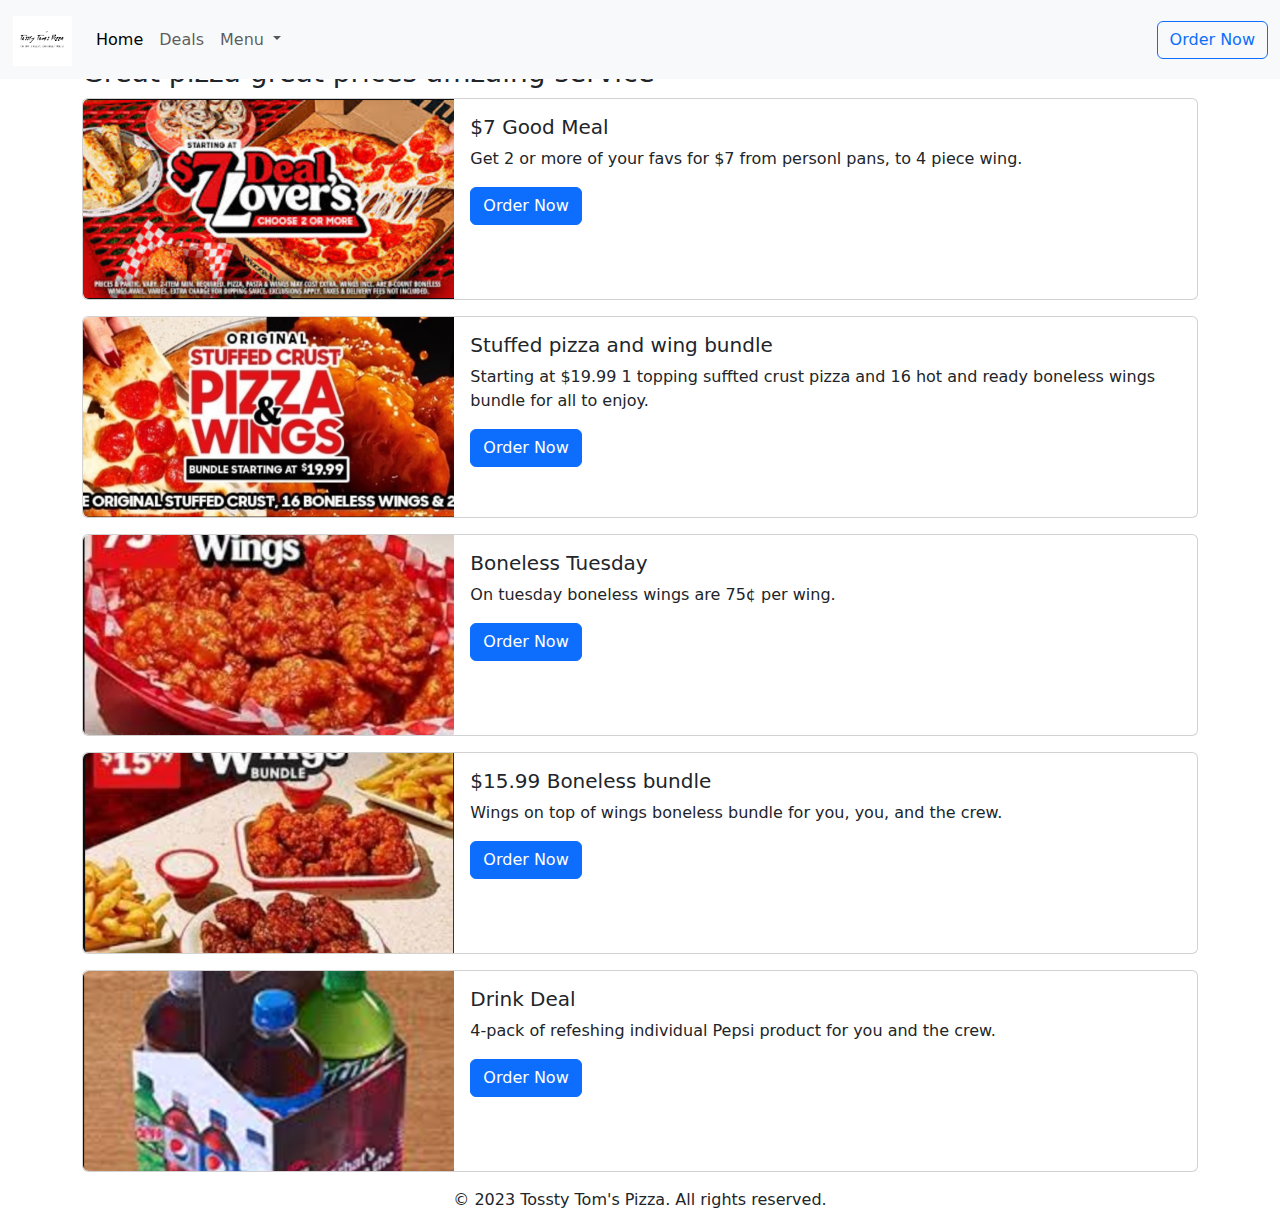
==== Deals.html @ 9b94f7d3 "update" ====
<!DOCTYPE html>
<html lang="en">
    <head>
        <meta charset="UTF-8">
        <meta name="viewport" content="width=device-width, initial-scale=1.0">
        <link href="https://fonts.googleapis.com/css2?family=Knewave&display=swap" rel="stylesheet">
            <link rel="stylesheet" href="https://cdnjs.cloudflare.com/ajax/libs/font-awesome/4.7.0/css/font-awesome.min.css">
            <link href="https://cdn.jsdelivr.net/npm/bootstrap@5.3.3/dist/css/bootstrap.min.css" rel="stylesheet" integrity="sha384-QWTKZyjpPEjISv5WaRU9OFeRpok6YctnYmDr5pNlyT2bRjXh0JMhjY6hW+ALEwIH" crossorigin="anonymous">
            <link rel="stylesheet" href="./Styles/styles.css">
        <title>Deal's Page</title>
    </head>
    <body>
      <header>
        <nav class="navbar navbar-expand-md fixed-top bg-body-tertiary"><!-- Nav Bar-->
            <div class="container-fluid">
                <a class="navbar-brand" href="./index.html">
                    <img src="./Images/logo.png" alt="Logo" style="width:60px; height:50px;" class="d-inline-block align-text-top">
                </a>  
                <button class="navbar-toggler" type="button" data-bs-toggle="collapse" data-bs-target="#navbarNavDropdown" aria-controls="navbarNavDropdown" aria-expanded="false" aria-label="Toggle navigation">
                    <span class="navbar-toggler-icon"></span>
                </button>
                <div class="collapse navbar-collapse" id="navbarNavDropdown">
                    <ul class="navbar-nav">
                        <li class="nav-item">
                            <a class="nav-link active" aria-current="page" href="./index.html">Home</a>
                        </li>
                        <li class="nav-item">
                            <a class="nav-link" href="./Deals.html">Deals</a>
                        </li>
                        <li class="nav-item dropdown">
                            <a class="nav-link dropdown-toggle" href="#" role="button" data-bs-toggle="dropdown" aria-expanded="false">
                                Menu
                            </a>
                            <ul class="dropdown-menu">
                                <li><a class="dropdown-item" href="./pizza.html">Pizza</a></li>
                                <li><a class="dropdown-item" href="./wings.html">Wings</a></li>
                                <li><a class="dropdown-item" href="#">Drinks</a></li>
                            </ul>
                        </li>
                    </ul>
                </div>
                <!-- Offcanvas Button Form-->
                <button class="btn btn-outline-primary" type="button" data-bs-toggle="offcanvas" data-bs-target="#offcanvasNavbar" aria-controls="offcanvasNavbar">
                    Order Now
                </button>
            </div>
        </nav>
        <!-- Offcanvas Section Form -->
        <div class="offcanvas offcanvas-end" tabindex="-1" id="offcanvasNavbar" aria-labelledby="offcanvasNavbarLabel">
            <div class="offcanvas-header">
                <h5 class="offcanvas-title" id="offcanvasNavbarLabel">Order Now</h5>
                <button type="button" class="btn-close" data-bs-dismiss="offcanvas" aria-label="Close"></button>
            </div>
            <div class="offcanvas-body">
                <form action="#" method="post">
                    <label for="name">Name:</label>
                    <input type="text" id="name" name="name" class="form-control mb-2" required>
                    <label for="email">Email:</label>
                    <input type="email" id="email" name="email" class="form-control mb-2" required>
                    <label for="address">Address:</label>
                    <input type="text" id="address" name="address" class="form-control mb-2" required>
                    <label for="phone">Phone:</label>
                    <input type="tel" id="phone" name="phone" class="form-control mb-2" required>
                    <input type="submit" value="Place Order" class="btn btn-primary mt-2">
                </form>
            </div>
        </div>
      </header>
          <main>
            <div class="container starter-padding">
              <h1 class="knewave-regular">Deal's</h1>
              <h3>Great pizza great prices amzaing service</h3>
            </div>
            <section class="container">
              <div class="row"> <!-- Pizza Cards -->
                <div class="col-12 col-md-12 col-lg-12">
                  <div class="card mb-3 card-inter">
                    <div class="row g-0 flex-column flex-md-row">
                      <div class="col-12 col-md-4">
                        <img src="./Images/seven-deal-page.png" style=" height: 200px; object-fit: cover;" class="img-fluid w-100 rounded-start" alt="...">
                      </div>
                      <div class="col-12 col-md-8">
                        <div class="card-body text-center text-md-start">
                          <h5 class="card-title">$7 Good Meal</h5>
                          <p class="card-text">Get 2 or more of your favs for $7 from personl pans, to 4 piece wing.</p>
                          <a href="#" class="btn btn-primary">Order Now</a>
                        </div>
                      </div>
                    </div>
                  </div>
                </div>
              </div>
            </section>
            <section class="container">
              <div class="row"> <!-- Pizza Cards -->
                <div class="col-12 col-md-12 col-lg-12">
                  <div class="card mb-3 card-inter">
                    <div class="row g-0 flex-column flex-md-row">
                      <div class="col-12 col-md-4">
                        <img src="./Images/featured-item0.png" style=" height: 200px; object-fit: cover;" class="img-fluid w-100 rounded-start" alt="...">
                      </div>
                      <div class="col-12 col-md-8">
                        <div class="card-body text-center text-md-start">
                          <h5 class="card-title">Stuffed pizza and wing bundle</h5>
                          <p class="card-text">Starting at $19.99 1 topping suffted crust pizza and  16 hot and ready boneless wings bundle for all to enjoy.</p>
                          <a href="#" class="btn btn-primary">Order Now</a>
                        </div>
                      </div>
                    </div>
                  </div>
                </div>
              </div>
            </section>
            <section class="container">
              <div class="row"> <!-- Pizza Cards -->
                <div class="col-12 col-md-12 col-lg-12">
                  <div class="card mb-3 card-inter">
                    <div class="row g-0 flex-column flex-md-row">
                      <div class="col-12 col-md-4">
                        <img src="./Images/wings-deal-page.png" style=" height: 200px; object-fit: cover;" class="img-fluid w-100 rounded-start" alt="Supreme Pizza">
                      </div>
                      <div class="col-12 col-md-8">
                        <div class="card-body text-center text-md-start">
                          <h5 class="card-title">Boneless Tuesday</h5>
                          <p class="card-text">On tuesday boneless wings are 75&cent; per wing. </p>
                          <a href="#" class="btn btn-primary">Order Now</a>
                        </div>
                      </div>
                    </div>
                  </div>
                </div>
              </div>
            </section>
            <section class="container">
              <div class="row"> <!-- Pizza Cards -->
                <div class="col-12 col-md-12 col-lg-12">        
                  <div class="card mb-3 card-inter">
                    <div class="row g-0 flex-column flex-md-row">
                      <div class="col-12 col-md-4">
                        <img src="./Images/wingBundle-deal-page.png" style=" height: 200px; object-fit: cover;" class="img-fluid w-100 rounded-start" alt="Veggie Pizza">
                      </div>
                      <div class="col-12 col-md-8">
                        <div class="card-body text-center text-md-start">
                          <h5 class="card-title">$15.99 Boneless bundle</h5>
                          <p class="card-text">Wings on top of wings boneless bundle for you, you, and the crew.</p>
                          <a href="#" class="btn btn-primary">Order Now</a>
                        </div>
                      </div>
                    </div>
                  </div>
                </div>
              </div>
            </section>
            <section class="container">
              <div class="row"> <!-- Pizza Cards -->
                <div class="col-12 col-md-12 col-lg-12">
                  <div class="card mb-3 card-inter">
                    <div class="row g-0 flex-column flex-md-row">
                      <div class="col-12 col-md-4">
                        <img src="./Images/soda-deal-page.png" style=" height: 200px; object-fit: cover;" class="img-fluid w-100 rounded-start" alt="MeatLover Pizza">
                      </div>
                      <div class="col-12 col-md-8">
                        <div class="card-body text-center text-md-start">
                          <h5 class="card-title">Drink Deal</h5>
                          <p class="card-text">4-pack of refeshing individual Pepsi product for you and the crew. </p>
                          <a href="#" class="btn btn-primary">Order Now</a>
                        </div>
                      </div>
                    </div>
                  </div>
                </div>
              </div>
            </section>        
          </main>
          <footer>
            <p class="text-center">© 2023 Tossty Tom's Pizza. All rights reserved.</p>
          </footer>
        <script src="https://cdn.jsdelivr.net/npm/bootstrap@5.3.3/dist/js/bootstrap.bundle.min.js" integrity="sha384-YvpcrYf0tY3lHB60NNkmXc5s9fDVZLESaAA55NDzOxhy9GkcIdslK1eN7N6jIeHz" crossorigin="anonymous"></script>
    </body>
</html>
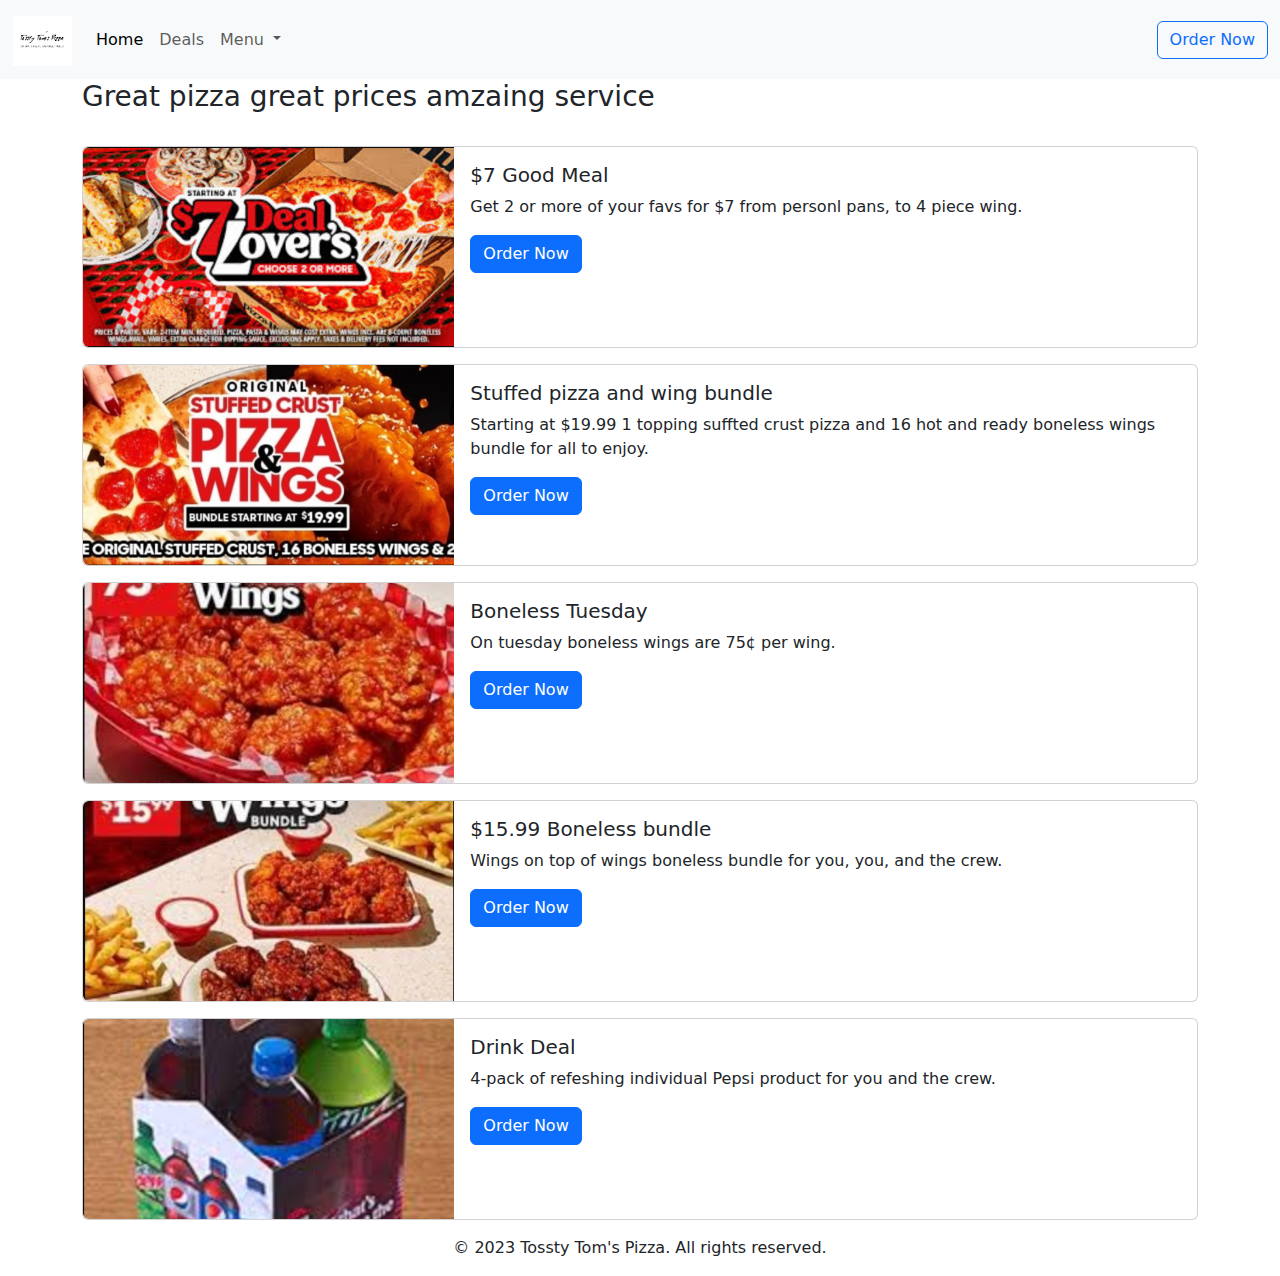
==== commit fe5c41fc: "update" ====
--- a/Deals.html
+++ b/Deals.html
@@ -67,9 +67,11 @@
         </div>
       </header>
           <main>
-            <div class="container starter-padding">
-              <h1 class="knewave-regular">Deal's</h1>
-              <h3>Great pizza great prices amzaing service</h3>
+            <div class="container">
+              <div class="row my-4 starter-padding-deals">
+                <h1 class="knewave-regular">Deal's</h1>
+                <h3>Great pizza great prices amzaing service</h3>
+              </div>
             </div>
             <section class="container">
               <div class="row"> <!-- Pizza Cards -->
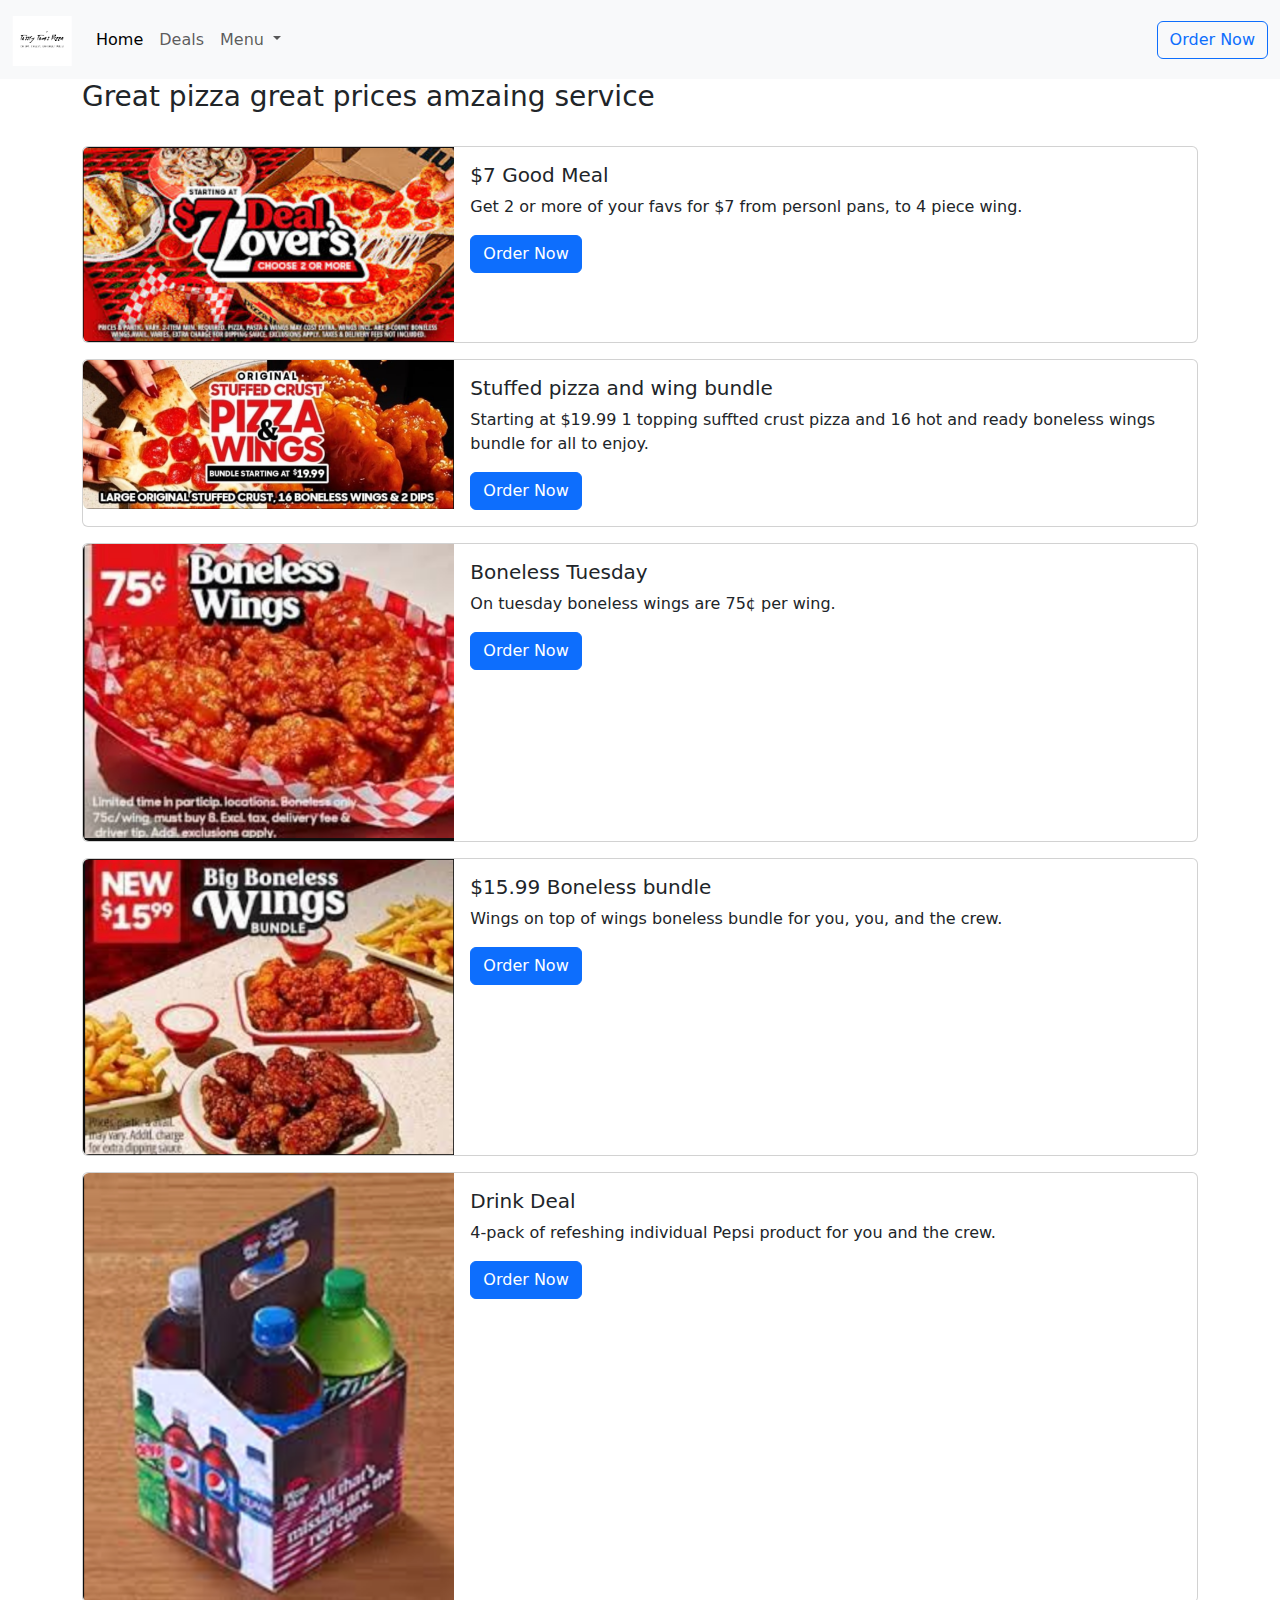
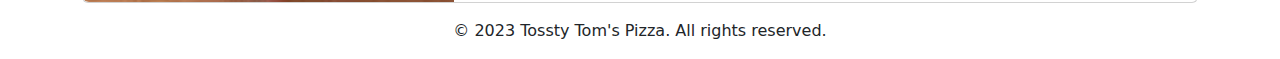
==== commit ded778e9: "update wings and deals" ====
--- a/Deals.html
+++ b/Deals.html
@@ -73,13 +73,13 @@
                 <h3>Great pizza great prices amzaing service</h3>
               </div>
             </div>
-            <section class="container">
-              <div class="row"> <!-- Pizza Cards -->
+            <section class="container"> <!-- Deal Card 1 -->
+              <div class="row"> 
                 <div class="col-12 col-md-12 col-lg-12">
                   <div class="card mb-3 card-inter">
                     <div class="row g-0 flex-column flex-md-row">
                       <div class="col-12 col-md-4">
-                        <img src="./Images/seven-deal-page.png" style=" height: 200px; object-fit: cover;" class="img-fluid w-100 rounded-start" alt="...">
+                        <img src="./Images/seven-deal-page.png" class="img-fluid w-100 rounded-start dealCard-img" alt="Seven bucks deal">
                       </div>
                       <div class="col-12 col-md-8">
                         <div class="card-body text-center text-md-start">
@@ -93,13 +93,13 @@
                 </div>
               </div>
             </section>
-            <section class="container">
-              <div class="row"> <!-- Pizza Cards -->
+            <section class="container"> <!-- Deal Card 2 -->
+              <div class="row"> 
                 <div class="col-12 col-md-12 col-lg-12">
                   <div class="card mb-3 card-inter">
                     <div class="row g-0 flex-column flex-md-row">
                       <div class="col-12 col-md-4">
-                        <img src="./Images/featured-item0.png" style=" height: 200px; object-fit: cover;" class="img-fluid w-100 rounded-start" alt="...">
+                        <img src="./Images/featured-item0.png"class="img-fluid w-100 rounded-start dealCard-img" alt="Stuffed crust pizza and wing deal">
                       </div>
                       <div class="col-12 col-md-8">
                         <div class="card-body text-center text-md-start">
@@ -113,13 +113,13 @@
                 </div>
               </div>
             </section>
-            <section class="container">
-              <div class="row"> <!-- Pizza Cards -->
+            <section class="container"> <!-- Deal Card 3-->
+              <div class="row">
                 <div class="col-12 col-md-12 col-lg-12">
                   <div class="card mb-3 card-inter">
                     <div class="row g-0 flex-column flex-md-row">
                       <div class="col-12 col-md-4">
-                        <img src="./Images/wings-deal-page.png" style=" height: 200px; object-fit: cover;" class="img-fluid w-100 rounded-start" alt="Supreme Pizza">
+                        <img src="./Images/wings-deal-page.png"class="img-fluid w-100 rounded-start dealCard-img" alt="Wing Deal">
                       </div>
                       <div class="col-12 col-md-8">
                         <div class="card-body text-center text-md-start">
@@ -133,13 +133,13 @@
                 </div>
               </div>
             </section>
-            <section class="container">
-              <div class="row"> <!-- Pizza Cards -->
+            <section class="container"> <!-- Deal Card 4 -->
+              <div class="row"> 
                 <div class="col-12 col-md-12 col-lg-12">        
                   <div class="card mb-3 card-inter">
                     <div class="row g-0 flex-column flex-md-row">
                       <div class="col-12 col-md-4">
-                        <img src="./Images/wingBundle-deal-page.png" style=" height: 200px; object-fit: cover;" class="img-fluid w-100 rounded-start" alt="Veggie Pizza">
+                        <img src="./Images/wingBundle-deal-page.png" class="img-fluid w-100 rounded-start dealCard-img" alt="Wing Bundle deal">
                       </div>
                       <div class="col-12 col-md-8">
                         <div class="card-body text-center text-md-start">
@@ -153,13 +153,13 @@
                 </div>
               </div>
             </section>
-            <section class="container">
-              <div class="row"> <!-- Pizza Cards -->
+            <section class="container"> <!-- Deal Card 5 -->
+              <div class="row"> 
                 <div class="col-12 col-md-12 col-lg-12">
                   <div class="card mb-3 card-inter">
                     <div class="row g-0 flex-column flex-md-row">
                       <div class="col-12 col-md-4">
-                        <img src="./Images/soda-deal-page.png" style=" height: 200px; object-fit: cover;" class="img-fluid w-100 rounded-start" alt="MeatLover Pizza">
+                        <img src="./Images/soda-deal-page.png" class="img-fluid w-100 rounded-start dealCard-img" alt="Drink deal">
                       </div>
                       <div class="col-12 col-md-8">
                         <div class="card-body text-center text-md-start">
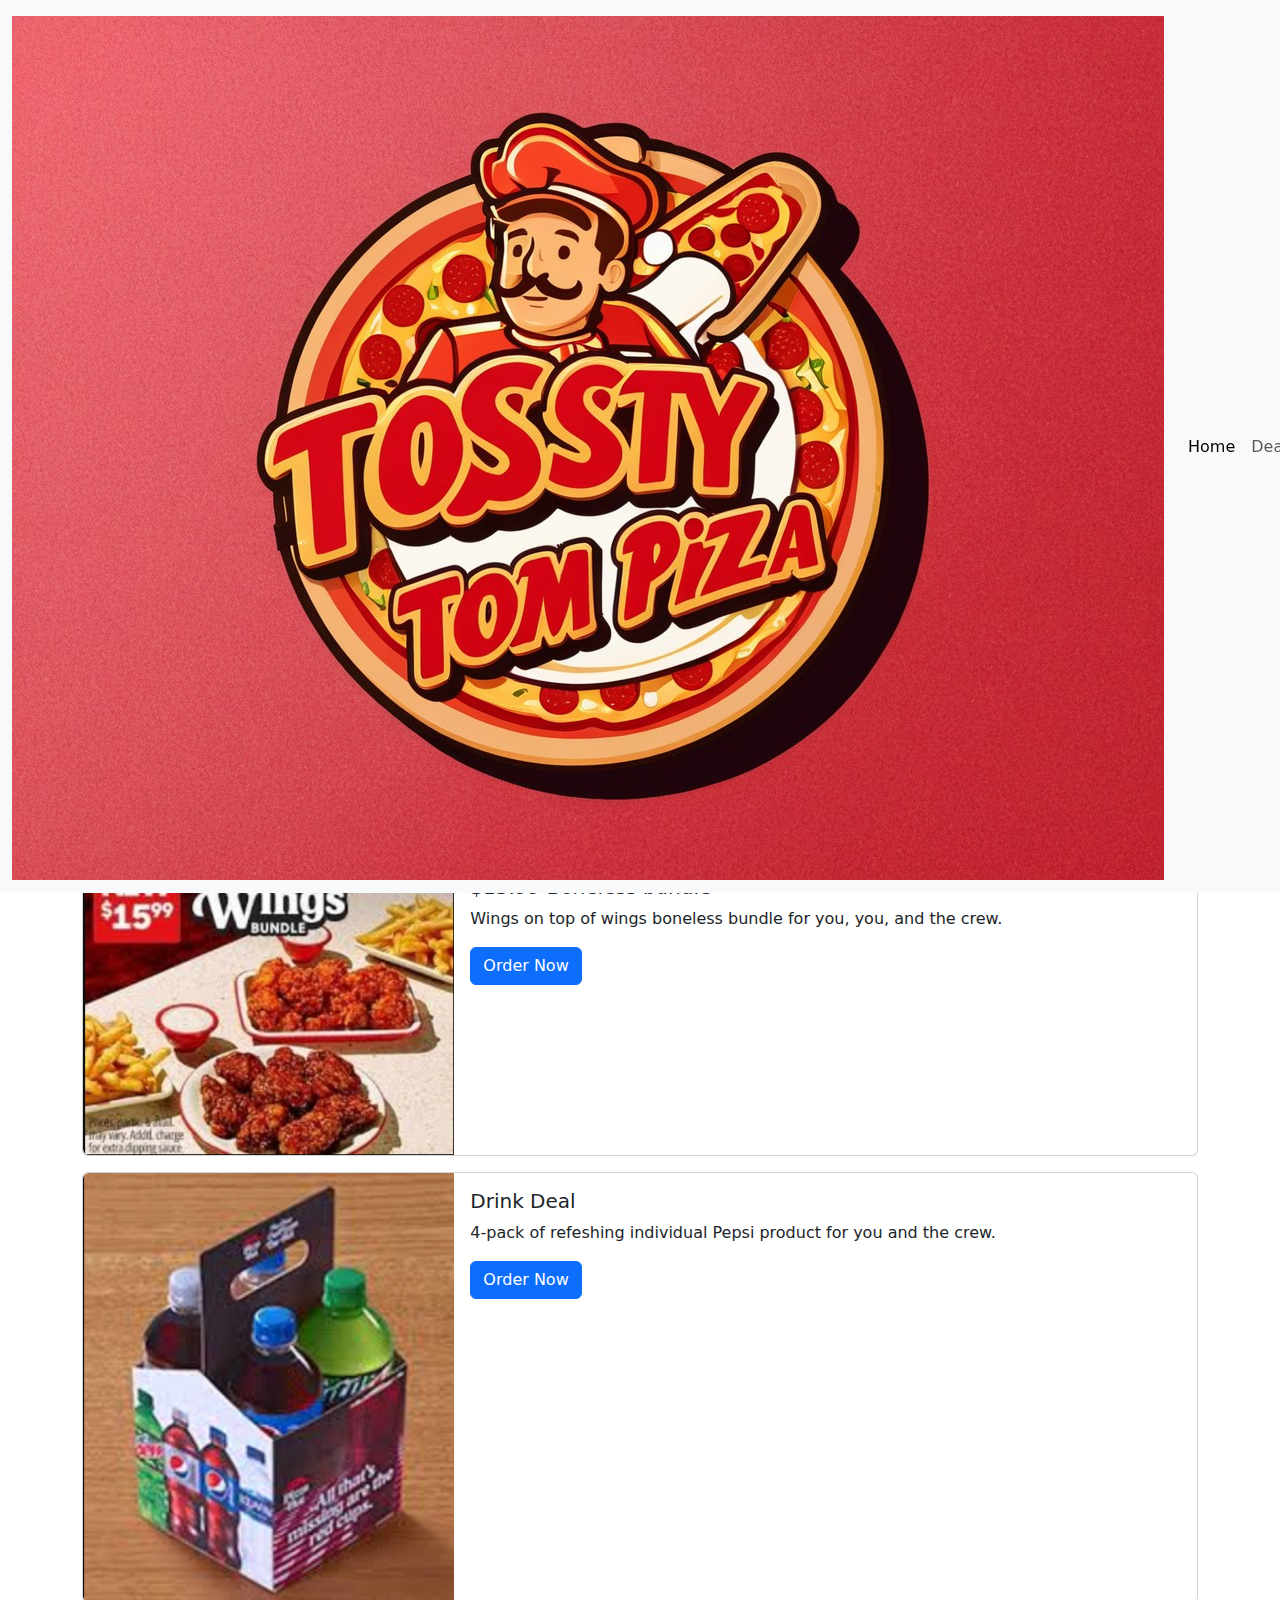
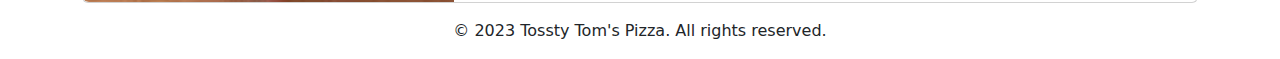
==== commit eebab4e4: "update complete" ====
--- a/Deals.html
+++ b/Deals.html
@@ -14,7 +14,7 @@
         <nav class="navbar navbar-expand-md fixed-top bg-body-tertiary"><!-- Nav Bar-->
             <div class="container-fluid">
                 <a class="navbar-brand" href="./index.html">
-                    <img src="./Images/logo.png" alt="Logo" style="width:60px; height:50px;" class="d-inline-block align-text-top">
+                  <img src="./Images/logo.jpg" alt="Logo" class="d-inline-block align-text-top logo-style">
                 </a>  
                 <button class="navbar-toggler" type="button" data-bs-toggle="collapse" data-bs-target="#navbarNavDropdown" aria-controls="navbarNavDropdown" aria-expanded="false" aria-label="Toggle navigation">
                     <span class="navbar-toggler-icon"></span>
@@ -32,9 +32,8 @@
                                 Menu
                             </a>
                             <ul class="dropdown-menu">
-                                <li><a class="dropdown-item" href="./pizza.html">Pizza</a></li>
-                                <li><a class="dropdown-item" href="./wings.html">Wings</a></li>
-                                <li><a class="dropdown-item" href="#">Drinks</a></li>
+                              <li><a class="dropdown-item" href="./pizza.html">Pizza</a></li>
+                              <li><a class="dropdown-item" href="./wings.html">Wings</a></li>
                             </ul>
                         </li>
                     </ul>
@@ -66,117 +65,117 @@
             </div>
         </div>
       </header>
-          <main>
-            <div class="container">
-              <div class="row my-4 starter-padding-deals">
-                <h1 class="knewave-regular">Deal's</h1>
-                <h3>Great pizza great prices amzaing service</h3>
-              </div>
-            </div>
-            <section class="container"> <!-- Deal Card 1 -->
-              <div class="row"> 
-                <div class="col-12 col-md-12 col-lg-12">
-                  <div class="card mb-3 card-inter">
-                    <div class="row g-0 flex-column flex-md-row">
-                      <div class="col-12 col-md-4">
-                        <img src="./Images/seven-deal-page.png" class="img-fluid w-100 rounded-start dealCard-img" alt="Seven bucks deal">
-                      </div>
-                      <div class="col-12 col-md-8">
-                        <div class="card-body text-center text-md-start">
-                          <h5 class="card-title">$7 Good Meal</h5>
-                          <p class="card-text">Get 2 or more of your favs for $7 from personl pans, to 4 piece wing.</p>
-                          <a href="#" class="btn btn-primary">Order Now</a>
-                        </div>
-                      </div>
+      <main>
+        <div class="container">
+          <div class="row my-4 starter-padding-deals">
+            <h1 class="knewave-regular">Deal's</h1>
+            <h3>Great pizza great prices amzaing service</h3>
+          </div>
+        </div>
+        <section class="container"> <!-- Deal Card 1 -->
+          <div class="row"> 
+            <div class="col-12 col-md-12 col-lg-12">
+              <div class="card mb-3 card-inter">
+                <div class="row g-0 flex-column flex-md-row">
+                  <div class="col-12 col-md-4">
+                    <img src="./Images/seven-deal-page.png" class="img-fluid w-100 rounded-start dealCard-img" alt="Seven bucks deal">
+                  </div>
+                  <div class="col-12 col-md-8">
+                    <div class="card-body text-center text-md-start">
+                      <h5 class="card-title">$7 Good Meal</h5>
+                      <p class="card-text">Get 2 or more of your favs for $7 from personl pans, to 4 piece wing.</p>
+                      <a href="#" class="btn btn-primary">Order Now</a>
                     </div>
                   </div>
                 </div>
               </div>
-            </section>
-            <section class="container"> <!-- Deal Card 2 -->
-              <div class="row"> 
-                <div class="col-12 col-md-12 col-lg-12">
-                  <div class="card mb-3 card-inter">
-                    <div class="row g-0 flex-column flex-md-row">
-                      <div class="col-12 col-md-4">
-                        <img src="./Images/featured-item0.png"class="img-fluid w-100 rounded-start dealCard-img" alt="Stuffed crust pizza and wing deal">
-                      </div>
-                      <div class="col-12 col-md-8">
-                        <div class="card-body text-center text-md-start">
-                          <h5 class="card-title">Stuffed pizza and wing bundle</h5>
-                          <p class="card-text">Starting at $19.99 1 topping suffted crust pizza and  16 hot and ready boneless wings bundle for all to enjoy.</p>
-                          <a href="#" class="btn btn-primary">Order Now</a>
-                        </div>
-                      </div>
+            </div>
+          </div>
+        </section>
+        <section class="container"> <!-- Deal Card 2 -->
+          <div class="row"> 
+            <div class="col-12 col-md-12 col-lg-12">
+              <div class="card mb-3 card-inter">
+                <div class="row g-0 flex-column flex-md-row">
+                  <div class="col-12 col-md-4">
+                    <img src="./Images/featured-item0.png"class="img-fluid w-100 rounded-start dealCard-img" alt="Stuffed crust pizza and wing deal">
+                  </div>
+                  <div class="col-12 col-md-8">
+                    <div class="card-body text-center text-md-start">
+                      <h5 class="card-title">Stuffed pizza and wing bundle</h5>
+                      <p class="card-text">Starting at $19.99 1 topping suffted crust pizza and  16 hot and ready boneless wings bundle for all to enjoy.</p>
+                      <a href="#" class="btn btn-primary">Order Now</a>
                     </div>
                   </div>
                 </div>
               </div>
-            </section>
-            <section class="container"> <!-- Deal Card 3-->
-              <div class="row">
-                <div class="col-12 col-md-12 col-lg-12">
-                  <div class="card mb-3 card-inter">
-                    <div class="row g-0 flex-column flex-md-row">
-                      <div class="col-12 col-md-4">
-                        <img src="./Images/wings-deal-page.png"class="img-fluid w-100 rounded-start dealCard-img" alt="Wing Deal">
-                      </div>
-                      <div class="col-12 col-md-8">
-                        <div class="card-body text-center text-md-start">
-                          <h5 class="card-title">Boneless Tuesday</h5>
-                          <p class="card-text">On tuesday boneless wings are 75&cent; per wing. </p>
-                          <a href="#" class="btn btn-primary">Order Now</a>
-                        </div>
-                      </div>
+            </div>
+          </div>
+        </section>
+        <section class="container"> <!-- Deal Card 3-->
+          <div class="row">
+            <div class="col-12 col-md-12 col-lg-12">
+              <div class="card mb-3 card-inter">
+                <div class="row g-0 flex-column flex-md-row">
+                  <div class="col-12 col-md-4">
+                    <img src="./Images/wings-deal-page.png"class="img-fluid w-100 rounded-start dealCard-img" alt="Wing Deal">
+                  </div>
+                  <div class="col-12 col-md-8">
+                    <div class="card-body text-center text-md-start">
+                      <h5 class="card-title">Boneless Tuesday</h5>
+                      <p class="card-text">On tuesday boneless wings are 75&cent; per wing. </p>
+                      <a href="#" class="btn btn-primary">Order Now</a>
                     </div>
                   </div>
                 </div>
               </div>
-            </section>
-            <section class="container"> <!-- Deal Card 4 -->
-              <div class="row"> 
-                <div class="col-12 col-md-12 col-lg-12">        
-                  <div class="card mb-3 card-inter">
-                    <div class="row g-0 flex-column flex-md-row">
-                      <div class="col-12 col-md-4">
-                        <img src="./Images/wingBundle-deal-page.png" class="img-fluid w-100 rounded-start dealCard-img" alt="Wing Bundle deal">
-                      </div>
-                      <div class="col-12 col-md-8">
-                        <div class="card-body text-center text-md-start">
-                          <h5 class="card-title">$15.99 Boneless bundle</h5>
-                          <p class="card-text">Wings on top of wings boneless bundle for you, you, and the crew.</p>
-                          <a href="#" class="btn btn-primary">Order Now</a>
-                        </div>
-                      </div>
+            </div>
+          </div>
+        </section>
+        <section class="container"> <!-- Deal Card 4 -->
+          <div class="row"> 
+            <div class="col-12 col-md-12 col-lg-12">        
+              <div class="card mb-3 card-inter">
+                <div class="row g-0 flex-column flex-md-row">
+                  <div class="col-12 col-md-4">
+                    <img src="./Images/wingBundle-deal-page.png" class="img-fluid w-100 rounded-start dealCard-img" alt="Wing Bundle deal">
+                  </div>
+                  <div class="col-12 col-md-8">
+                    <div class="card-body text-center text-md-start">
+                      <h5 class="card-title">$15.99 Boneless bundle</h5>
+                      <p class="card-text">Wings on top of wings boneless bundle for you, you, and the crew.</p>
+                      <a href="#" class="btn btn-primary">Order Now</a>
                     </div>
                   </div>
                 </div>
               </div>
-            </section>
-            <section class="container"> <!-- Deal Card 5 -->
-              <div class="row"> 
-                <div class="col-12 col-md-12 col-lg-12">
-                  <div class="card mb-3 card-inter">
-                    <div class="row g-0 flex-column flex-md-row">
-                      <div class="col-12 col-md-4">
-                        <img src="./Images/soda-deal-page.png" class="img-fluid w-100 rounded-start dealCard-img" alt="Drink deal">
-                      </div>
-                      <div class="col-12 col-md-8">
-                        <div class="card-body text-center text-md-start">
-                          <h5 class="card-title">Drink Deal</h5>
-                          <p class="card-text">4-pack of refeshing individual Pepsi product for you and the crew. </p>
-                          <a href="#" class="btn btn-primary">Order Now</a>
-                        </div>
-                      </div>
+            </div>
+          </div>
+        </section>
+        <section class="container"> <!-- Deal Card 5 -->
+          <div class="row"> 
+            <div class="col-12 col-md-12 col-lg-12">
+              <div class="card mb-3 card-inter">
+                <div class="row g-0 flex-column flex-md-row">
+                  <div class="col-12 col-md-4">
+                    <img src="./Images/soda-deal-page.png" class="img-fluid w-100 rounded-start dealCard-img" alt="Drink deal">
+                  </div>
+                  <div class="col-12 col-md-8">
+                    <div class="card-body text-center text-md-start">
+                      <h5 class="card-title">Drink Deal</h5>
+                      <p class="card-text">4-pack of refeshing individual Pepsi product for you and the crew. </p>
+                      <a href="#" class="btn btn-primary">Order Now</a>
                     </div>
                   </div>
                 </div>
               </div>
-            </section>        
-          </main>
-          <footer>
-            <p class="text-center">© 2023 Tossty Tom's Pizza. All rights reserved.</p>
-          </footer>
-        <script src="https://cdn.jsdelivr.net/npm/bootstrap@5.3.3/dist/js/bootstrap.bundle.min.js" integrity="sha384-YvpcrYf0tY3lHB60NNkmXc5s9fDVZLESaAA55NDzOxhy9GkcIdslK1eN7N6jIeHz" crossorigin="anonymous"></script>
+            </div>
+          </div>
+        </section>        
+      </main>
+      <footer>
+        <p class="text-center">© 2023 Tossty Tom's Pizza. All rights reserved.</p>
+      </footer>
+      <script src="https://cdn.jsdelivr.net/npm/bootstrap@5.3.3/dist/js/bootstrap.bundle.min.js" integrity="sha384-YvpcrYf0tY3lHB60NNkmXc5s9fDVZLESaAA55NDzOxhy9GkcIdslK1eN7N6jIeHz" crossorigin="anonymous"></script>
     </body>
 </html>
